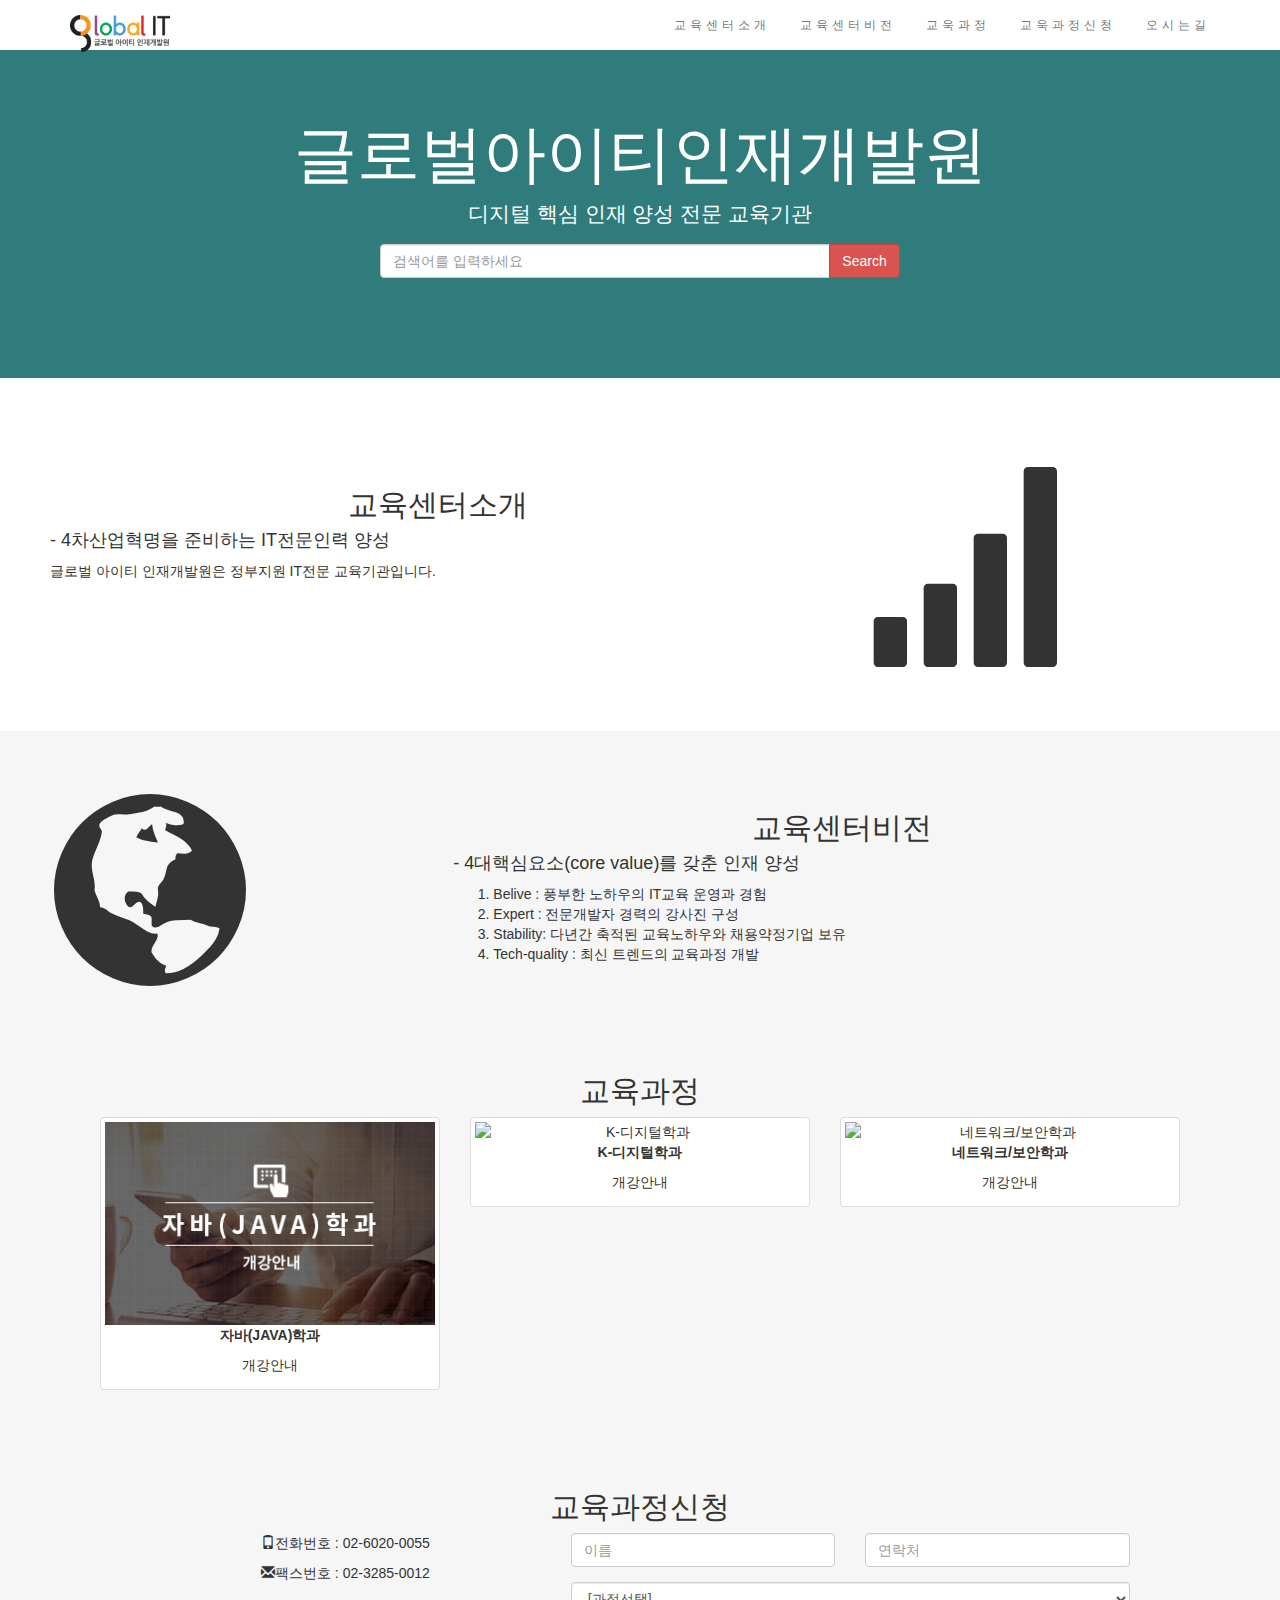
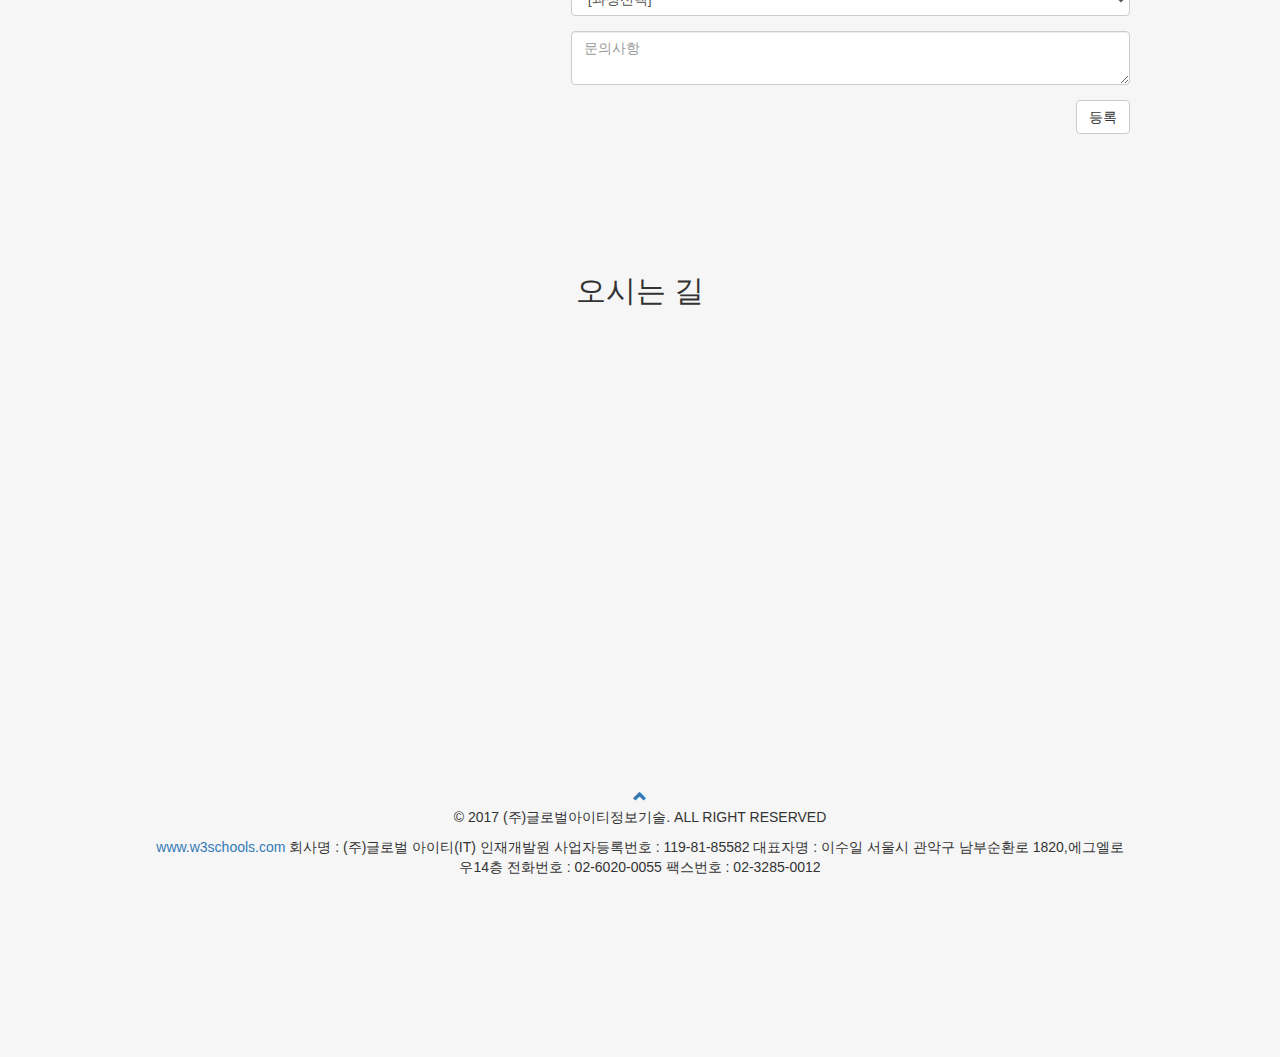
==== company/index.html @ 1ec8c30a "Add files via upload" ====
<!DOCTYPE html>
<html lang="en">
<head>
    <meta charset="UTF-8">
    <meta name="viewport" content="width=device-width, initial-scale=1.0">
    <title>글로벌아이티인재개발원</title>
    <link rel="stylesheet" href="https://maxcdn.bootstrapcdn.com/bootstrap/3.4.1/css/bootstrap.min.css">
    <script src="https://ajax.googleapis.com/ajax/libs/jquery/3.5.1/jquery.min.js"></script>
    <script src="https://maxcdn.bootstrapcdn.com/bootstrap/3.4.1/js/bootstrap.min.js"></script>
    <style>
        .jumbotron {background-color: rgb(48, 124, 124);padding: 100px 25px;color: #ffffff;}
        .bg-grey {background-color: #f6f6f6;}
        .container-fluid{padding: 60px 50px;}
        .logo{font-size: 200px;}
        .navbar{background-color: blue;}
        .navbar{} <!---------여기 뭔가 들어간다-->
       
        @media screen and (max-width: 768;){
            .col-sm-4 (
                text-allign: center;
                margin: 35px 0;)}

                .navbar {
                margin-bottom: 0;
                background-color: #ffffff;
                z-index: 9999;
                border: 0;
                font-size: 12px !important;
                line-height: 1.42857143 !important;
                letter-spacing: 4px;
                border-radius: 0;
                }
    </style>

    <script>
        $(document).ready(function(){
          // Add smooth scrolling to all links in navbar + footer link
          $(".navbar a, footer a[href='#myPage']").on('click', function(event) {
        
           // Make sure this.hash has a value before overriding default behavior
          if (this.hash !== "") {
        
            // Prevent default anchor click behavior
            event.preventDefault();
        
            // Store hash
            var hash = this.hash;
        
            // Using jQuery's animate() method to add smooth page scroll
            // The optional number (900) specifies the number of milliseconds it takes to scroll to the specified area
            $('html, body').animate({
              scrollTop: $(hash).offset().top
            }, 900, function(){
        
              // Add hash (#) to URL when done scrolling (default click behavior)
              window.location.hash = hash;
              });
            } // End if
          });
        })
        </script>

    
</head>
<body>
    <body id="mypage"></body>

     <!-----------네비게이션------------------->
    <nav class="navbar navbar-default navbar-fixed-top">
        <div class="container">
          <div class="navbar-header">
            <button type="button" class="navbar-toggle" data-toggle="collapse" data-target="#myNavbar">
              <span class="icon-bar"></span>
              <span class="icon-bar"></span>
              <span class="icon-bar"></span>
            </button>
            <a class="navbar-brand" href="#mypage">
                <img src="img/top_logo.png" alt="로고이미지" width="100">
            </a>
          </div>
          <div class="collapse navbar-collapse" id="myNavbar">
            <ul class="nav navbar-nav navbar-right">
              <li><a href="#about" data-toggle="collapse" data-target=".navbar-collapse.in">교육센터소개</a></li>
              <li><a href="#vision" data-toggle="collapse" data-target=".navbar-collapse.in">교육센터비전</a></li>
              <li><a href="#curriclumn" data-toggle="collapse" data-target=".navbar-collapse.in">교욱과정</a></li>
              <li><a href="#join" data-toggle="collapse" data-target=".navbar-collapse.in">교욱과정신청</a></li>
              <li><a href="#roadmap" data-toggle="collapse" data-target=".navbar-collapse.in">오시는길</a></li>
            </ul>
          </div>
        </div>
    </nav>
    <!-----------네비게이션  end------------------->




    <!-- 타이틀-------------------------------------------------------------->
    <div class="jumbotron text-center">
        <h1>글로벌아이티인재개발원</h1>
        <p>디지털 핵심 인재 양성 전문 교육기관</p>
        <form class="form-inline">
            <div class="input-group">
              <input type="email" class="form-control" size="50" placeholder="검색어를 입력하세요" required>
              <div class="input-group-btn">
                <button type="submit" class="btn btn-danger">Search</button>
              </div>
            </div>
        </form>
    </div>

    <!------- 타이틀, end--------------------------------------------------------------->



    <!---------교육센터 소개------------------------------------------->
    <div id="about" class="container-fluid">
        <div class="row">
            <div class="col-sm-8">
                <h2 class="text-center">교육센터소개</h2>
                <h4>- 4차산업혁명을 준비하는 IT전문인력 양성</h4>      
                <p>글로벌 아이티 인재개발원은 정부지원 IT전문 교육기관입니다.</p> 
            </div>
            <div class="col-sm-4">
                    <span class="glyphicon glyphicon-signal logo"></span>
            </div>
         </div>
    </div>
    <!---------------교육센터 소개, end------------------------------>



    <!---------교육센터 비전------------------------------------------->
    <div id="vision" class="container-fluid bg-grey">
        <div class="row">
            <div class="col-sm-4"><span class="glyphicon glyphicon-globe logo"></span></div>
            <div class="col-sm-8">
                <h2 class="text-center">교육센터비전</h2>
                <h4>- 4대핵심요소(core value)를 갖춘 인재 양성</h4>
                <ol>
                    <li>Belive : 풍부한 노하우의 IT교육 운영과 경험</li>
                    <li>Expert : 전문개발자 경력의 강사진 구성</li>
                    <li>Stability: 다년간 축적된 교육노하우와 채용약정기업 보유</li>
                    <li>Tech-quality : 최신 트렌드의 교육과정 개발</li>
                </ol>
            </div>
                
        </div>
        <!---------------교육센터 소개, end------------------------------>


        <!-------교육과정소개------------------->
        <div id="curriclumn" class="container-fluid text-center">

            <h2 class="text-center">교육과정</h2>
            <div class="row text-center">
              <div class="col-sm-4">
                <div class="thumbnail">
                  <img src="img/java.jpg" alt="자바학과">
                  <p><strong>자바(JAVA)학과</strong></p>
                  <p>개강안내</p>
                </div>
              </div>
              <div class="col-sm-4">
                <div class="thumbnail">
                  <img src="IMG/kdigital.jpg" alt="K-디지털학과">
                  <p><strong>K-디지털학과</strong></p>
                  <p>개강안내</p>
                </div>
              </div>
              <div class="col-sm-4">
                <div class="thumbnail">
                  <img src="IMG/network.jpg" alt="네트워크/보안학과">
                  <p><strong>네트워크/보안학과</strong></p>
                  <p>개강안내</p>
                </div>
              </div>
          </div>

        <!-------교육과정소개 end------------------->




        <!---------교육과정 신청-------------------------------------------------->
        <div id="join" class="container-fluid bg-grey">
            <h2 class="text-center">교육과정신청</h2>
                <div class="row">
                    <div class="col-sm-5">
                        <p><span class="glyphicon glyphicon-phone"></span>전화번호 : 02-6020-0055</p>
                        <p><span class="glyphicon glyphicon-envelope"></span>팩스번호 : 02-3285-0012</p>
                    </div>
                    <div class="col-sm-7">
                        <div class="row">
                            <div class="col-sm-6 form-group">
                                <input class="form-control" name="name" placeholder="이름">
                            </div>
                            <div class="col-sm-6 form-group">
                                <input class="form-control" mane="phone" placeholder="연락처">
                            </div>
                            <div class="col-sm-12 form-group">
                                <select class="form-control" name="curriculumn">
                                    <option value="">[과정선택]</option>
                                    <option value="국비지원무료과정">국비지원무료과정</option>
                                    <option value="단과과정">단과과정</option>
                                    <option value="차세대핵심인재양성사업">차세대핵심인재양성사업</option>
                                    <option value="디지털핵심실무인재양성사업">디지털핵심실무인재양성사업</option>
                                </select>
                            </div>                           
                        </div>
                        <textarea class="form-control form-group" name="question" placeholder="문의사항"></textarea>
                        <button class="btn btn-default pull-right">등록</button>
                    </div>
                </div>
        </div>
        <!---------교육과정 신청 END-------------------------------------------------->

        <!--------   오시는 길--------------------------------------->
        <div id="roadmap" class="container-fluid" style="padding:60px 0px">
            <h2>오시는 길</h2>
            <div id="map" style="width:100%;height:350px;"></div>
            <script type="text/javascript" src="//dapi.kakao.com/v2/maps/sdk.js?appkey=88c0eae0b27264e0e307fe3512368f0e"></script>
            <script>
            var mapContainer = document.getElementById('map'), // 지도를 표시할 div 
                mapOption = { 
                    center: new kakao.maps.LatLng(37.480909, 126.952095), // 지도의 중심좌표
                    level: 3 // 지도의 확대 레벨
                };

            var map = new kakao.maps.Map(mapContainer, mapOption); // 지도를 생성합니다

            // 마커가 표시될 위치입니다 
            var markerPosition  = new kakao.maps.LatLng(37.480909, 126.952095); 

            // 마커를 생성합니다
            var marker = new kakao.maps.Marker({
                position: markerPosition
            });

            // 마커가 지도 위에 표시되도록 설정합니다
            marker.setMap(map);

            // 아래 코드는 지도 위의 마커를 제거하는 코드입니다
            // marker.setMap(null);    
            </script>
        </div>
        <!--------   오시는 길 end----------------------------------->



        <!---------------- footer-------------------------->
        <footer class="container-fluid text-center">
            <a href="#myPage" title="To Top">
              <span class="glyphicon glyphicon-chevron-up"></span>
            </a>
            <p>&copy 2017 (주)글로벌아이티정보기술. ALL RIGHT RESERVED</p>
                <a href="https://www.w3schools.com" title="Visit w3schools">www.w3schools.com</a>

                회사명 : (주)글로벌 아이티(IT) 인재개발원 사업자등록번호 : 119-81-85582 대표자명 : 이수일
                  서울시 관악구 남부순환로 1820,에그엘로우14층 전화번호 : 02-6020-0055 팩스번호 : 02-3285-0012
            
        </footer>






        <!------------------footer end----------------------->





      


        
       
</body>
</html>
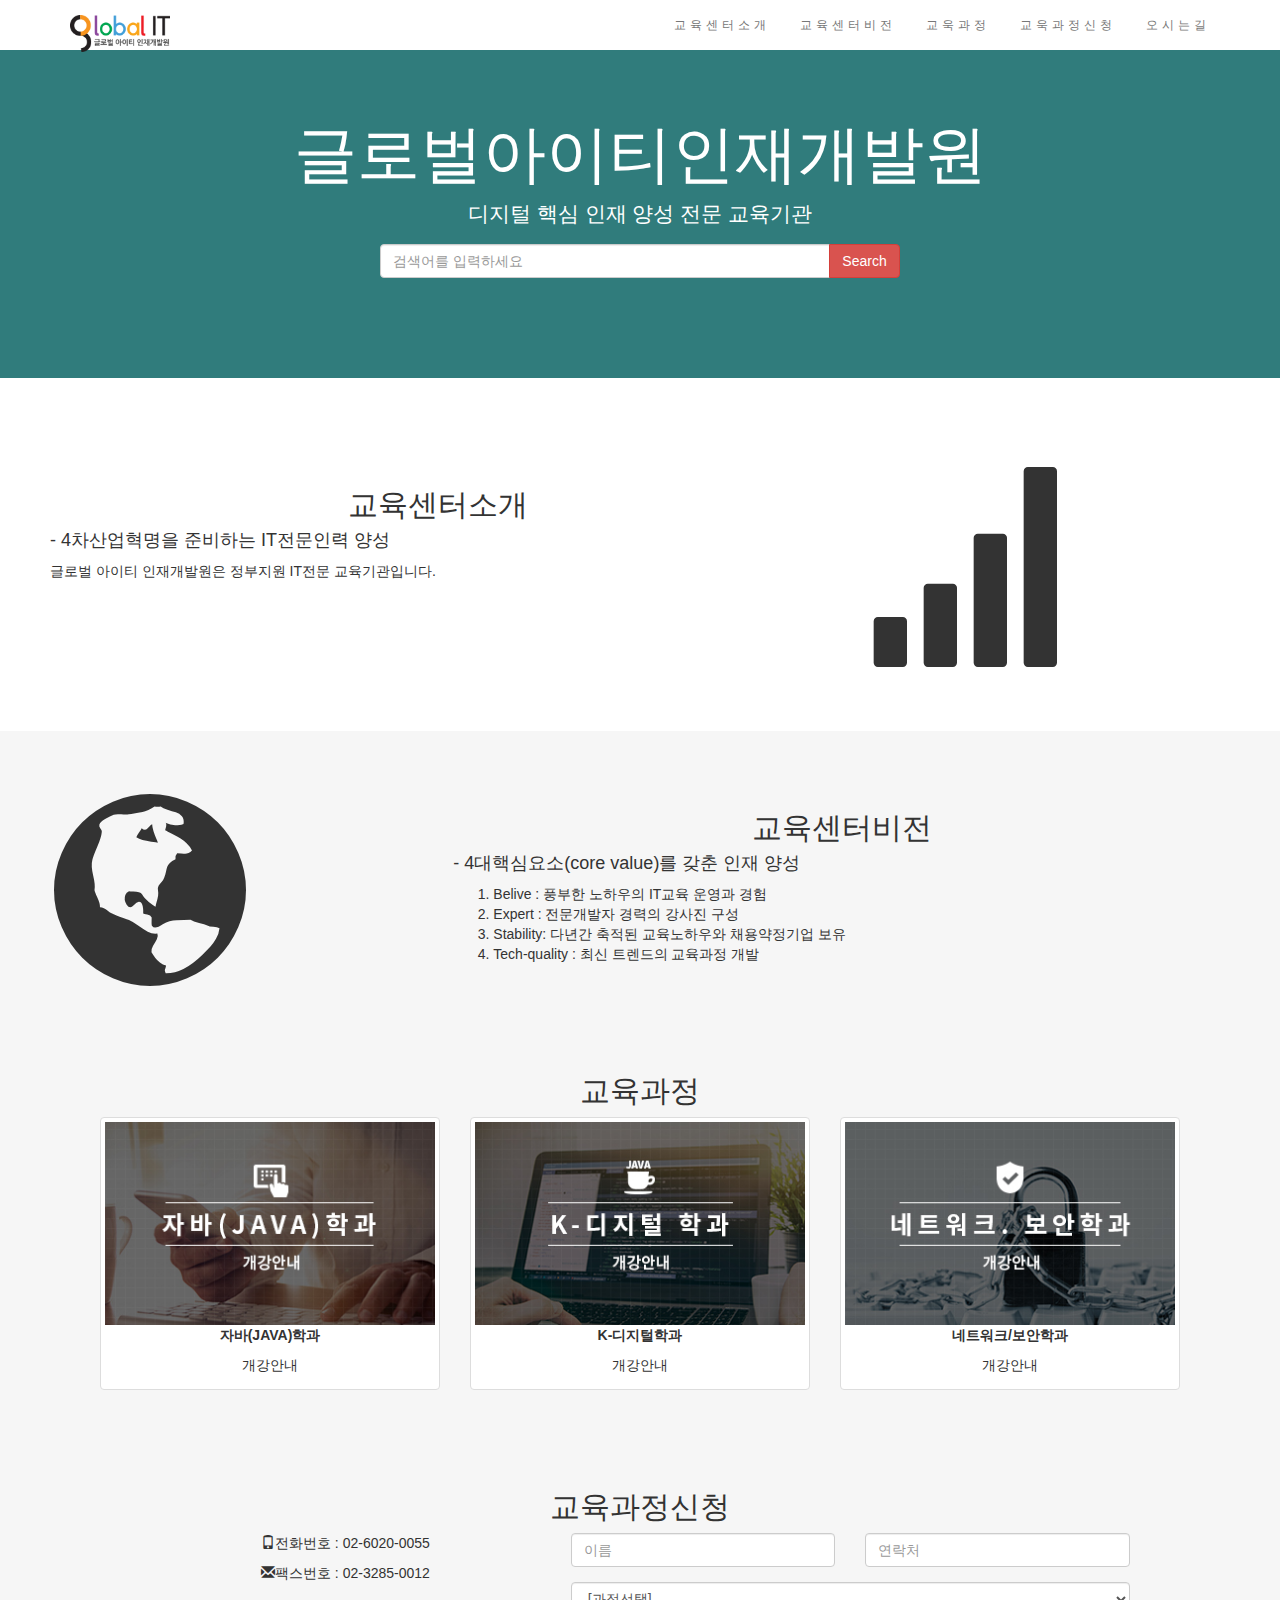
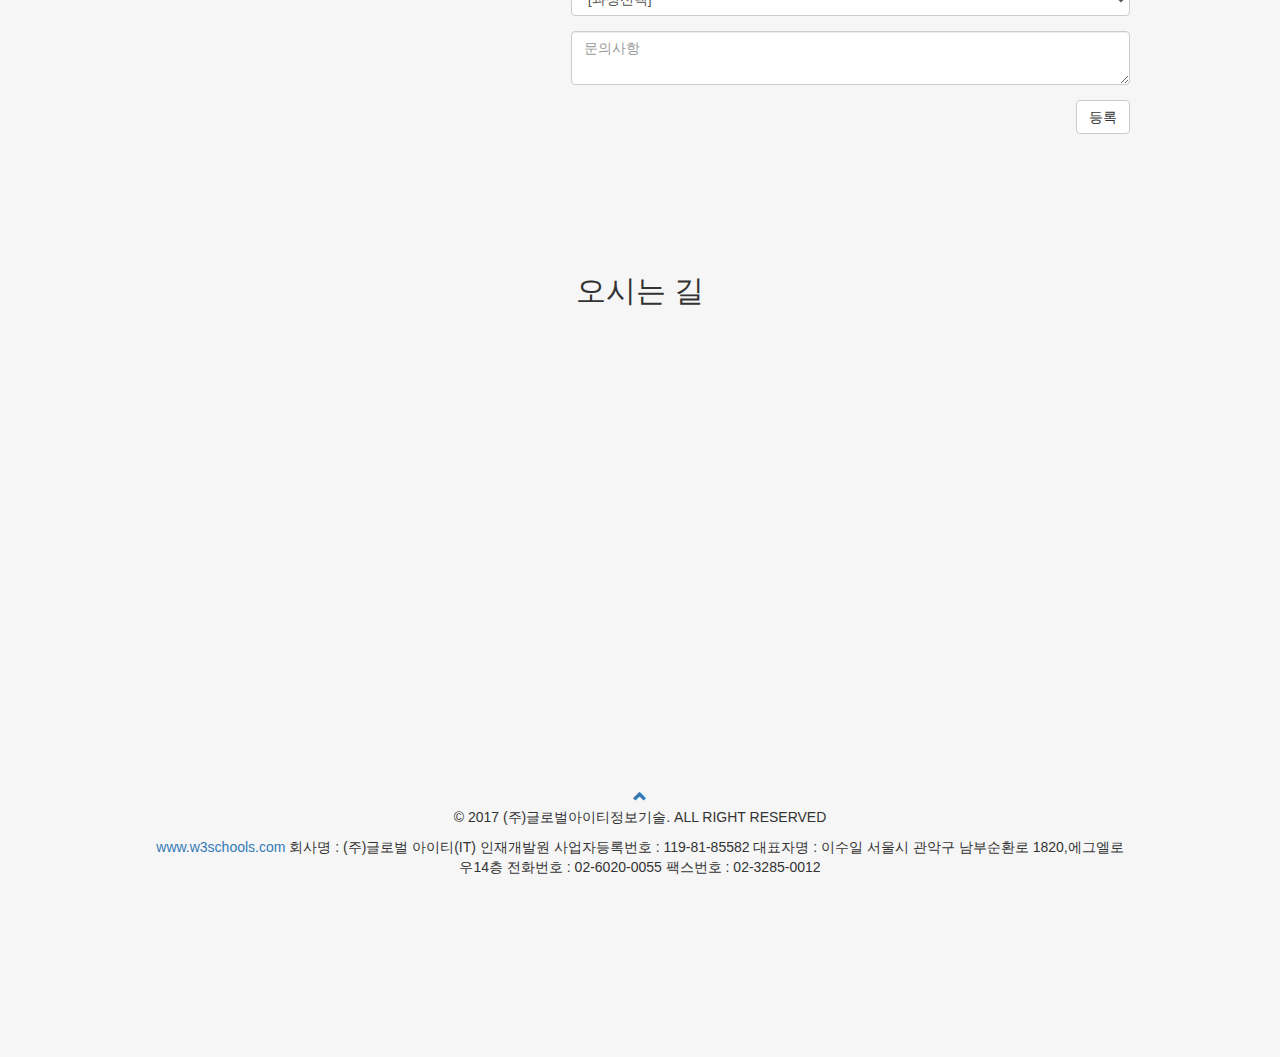
==== commit 0139b71b: "Add files via upload" ====
--- a/company/index.html
+++ b/company/index.html
@@ -162,14 +162,14 @@
               </div>
               <div class="col-sm-4">
                 <div class="thumbnail">
-                  <img src="IMG/kdigital.jpg" alt="K-디지털학과">
+                  <img src="img/kdigital.jpg" alt="K-디지털학과">
                   <p><strong>K-디지털학과</strong></p>
                   <p>개강안내</p>
                 </div>
               </div>
               <div class="col-sm-4">
                 <div class="thumbnail">
-                  <img src="IMG/network.jpg" alt="네트워크/보안학과">
+                  <img src="img/network.jpg" alt="네트워크/보안학과">
                   <p><strong>네트워크/보안학과</strong></p>
                   <p>개강안내</p>
                 </div>
